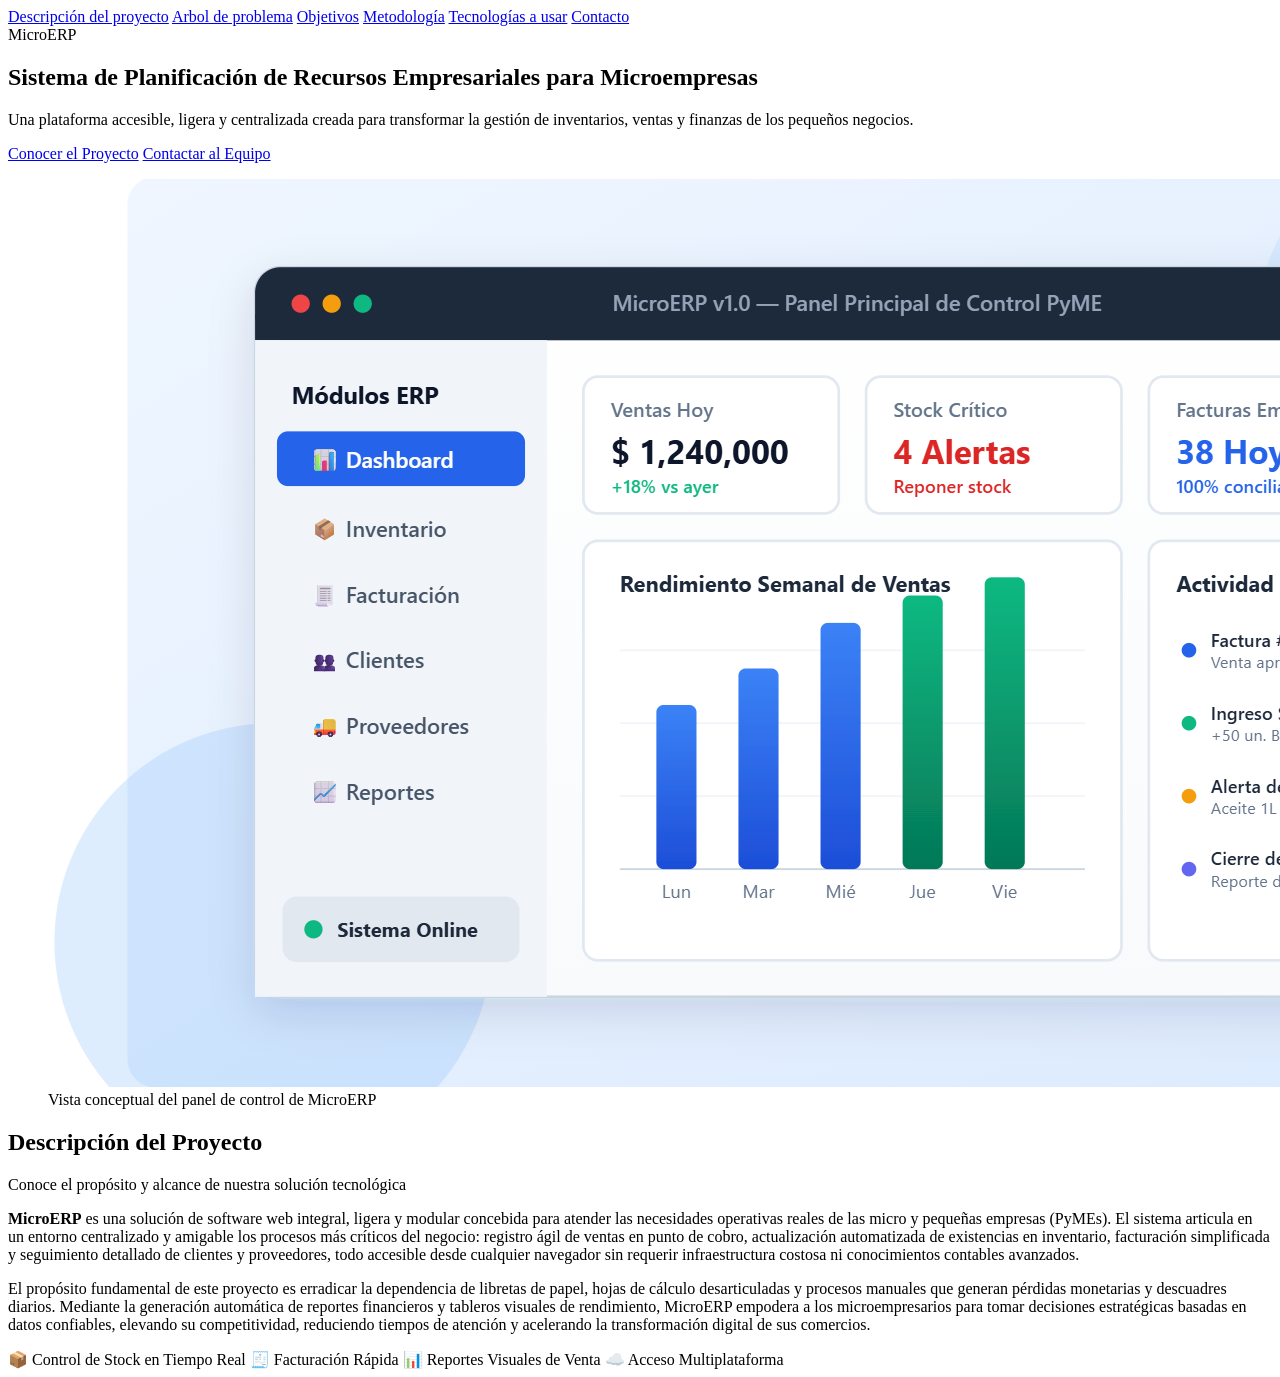
==== trabajo-grupal-main/index.html @ ad340e59 "Creacion de la descripcion de proyecto Prueba" ====
<!DOCTYPE html>
<html lang='en'>
<head>
    <meta charset='utf-8'>
    <meta name='viewport' content='width=device-width, initial-scale=1'>
    <title>Micro ERP</title>
    <link rel='stylesheet' href='style.css'>
</head>
<nav class="nav-menu">
    <a href="#descripcion del proyecto">Descripción del proyecto</a>
    <a href="#arbol de problema">Arbol de problema</a>
    <a href="#objetivos">Objetivos</a>
    <a href="#metodologia">Metodología</a>
    <a href="#tecnologias a usar">Tecnologías a usar</a>
    <a href="#contacto">Contacto</a>
</nav>

<body>

  <section id="inicio" class="hero-section">
    <div class="container hero-grid">
      <div class="hero-text">
        <span class="hero-tag">MicroERP</span>
        <h1>Sistema de Planificación de Recursos Empresariales para Microempresas</h1>
        <p class="hero-subtitle">
          Una plataforma accesible, ligera y centralizada creada para transformar la gestión de inventarios, ventas y finanzas de los pequeños negocios.
        </p>
        <div class="hero-cta">
          <a href="#descripcion del proyecto" class="btn btn-primary">Conocer el Proyecto</a>
          <a href="#contacto" class="btn btn-secondary">Contactar al Equipo</a>
        </div>
      </div>
      <div class="hero-image">
        <figure class="img-frame">
          <img src="img/microerp.png" alt="Panel de control interactivo del sistema MicroERP mostrando ventas, inventario y métricas">
          <figcaption>Vista conceptual del panel de control de MicroERP</figcaption>
        </figure>
      </div>
    </div>
  </section>

  <main>
    <section id="descripcion del proyecto" class="descripcion-section">
      <div class="container">
        <div class="section-header text-center">
          <h2>Descripción del Proyecto</h2>
          <p class="section-tagline">Conoce el propósito y alcance de nuestra solución tecnológica</p>
        </div>

        <div class="descripcion-grid">
          <div class="descripcion-content">
            <p>
              <strong>MicroERP</strong> es una solución de software web integral, ligera y modular concebida para atender las necesidades operativas reales de las micro y pequeñas empresas (PyMEs). El sistema articula en un entorno centralizado y amigable los procesos más críticos del negocio: registro ágil de ventas en punto de cobro, actualización automatizada de existencias en inventario, facturación simplificada y seguimiento detallado de clientes y proveedores, todo accesible desde cualquier navegador sin requerir infraestructura costosa ni conocimientos contables avanzados.
            </p>
            <p>
              El propósito fundamental de este proyecto es erradicar la dependencia de libretas de papel, hojas de cálculo desarticuladas y procesos manuales que generan pérdidas monetarias y descuadres diarios. Mediante la generación automática de reportes financieros y tableros visuales de rendimiento, MicroERP empodera a los microempresarios para tomar decisiones estratégicas basadas en datos confiables, elevando su competitividad, reduciendo tiempos de atención y acelerando la transformación digital de sus comercios.
            </p>

            <div class="descripcion-badges">
              <span class="feature-pill">📦 Control de Stock en Tiempo Real</span>
              <span class="feature-pill">🧾 Facturación Rápida</span>
              <span class="feature-pill">📊 Reportes Visuales de Venta</span>
              <span class="feature-pill">☁️ Acceso Multiplataforma</span>
            </div>
          </div>
        </div>
      </div>
    </section>
  </main>

</body>
</html>
---- trabajo-grupal-main/style.css ----
/* Redirección e importación a estilos.css para asegurar compatibilidad */
@import url('estilos.css');
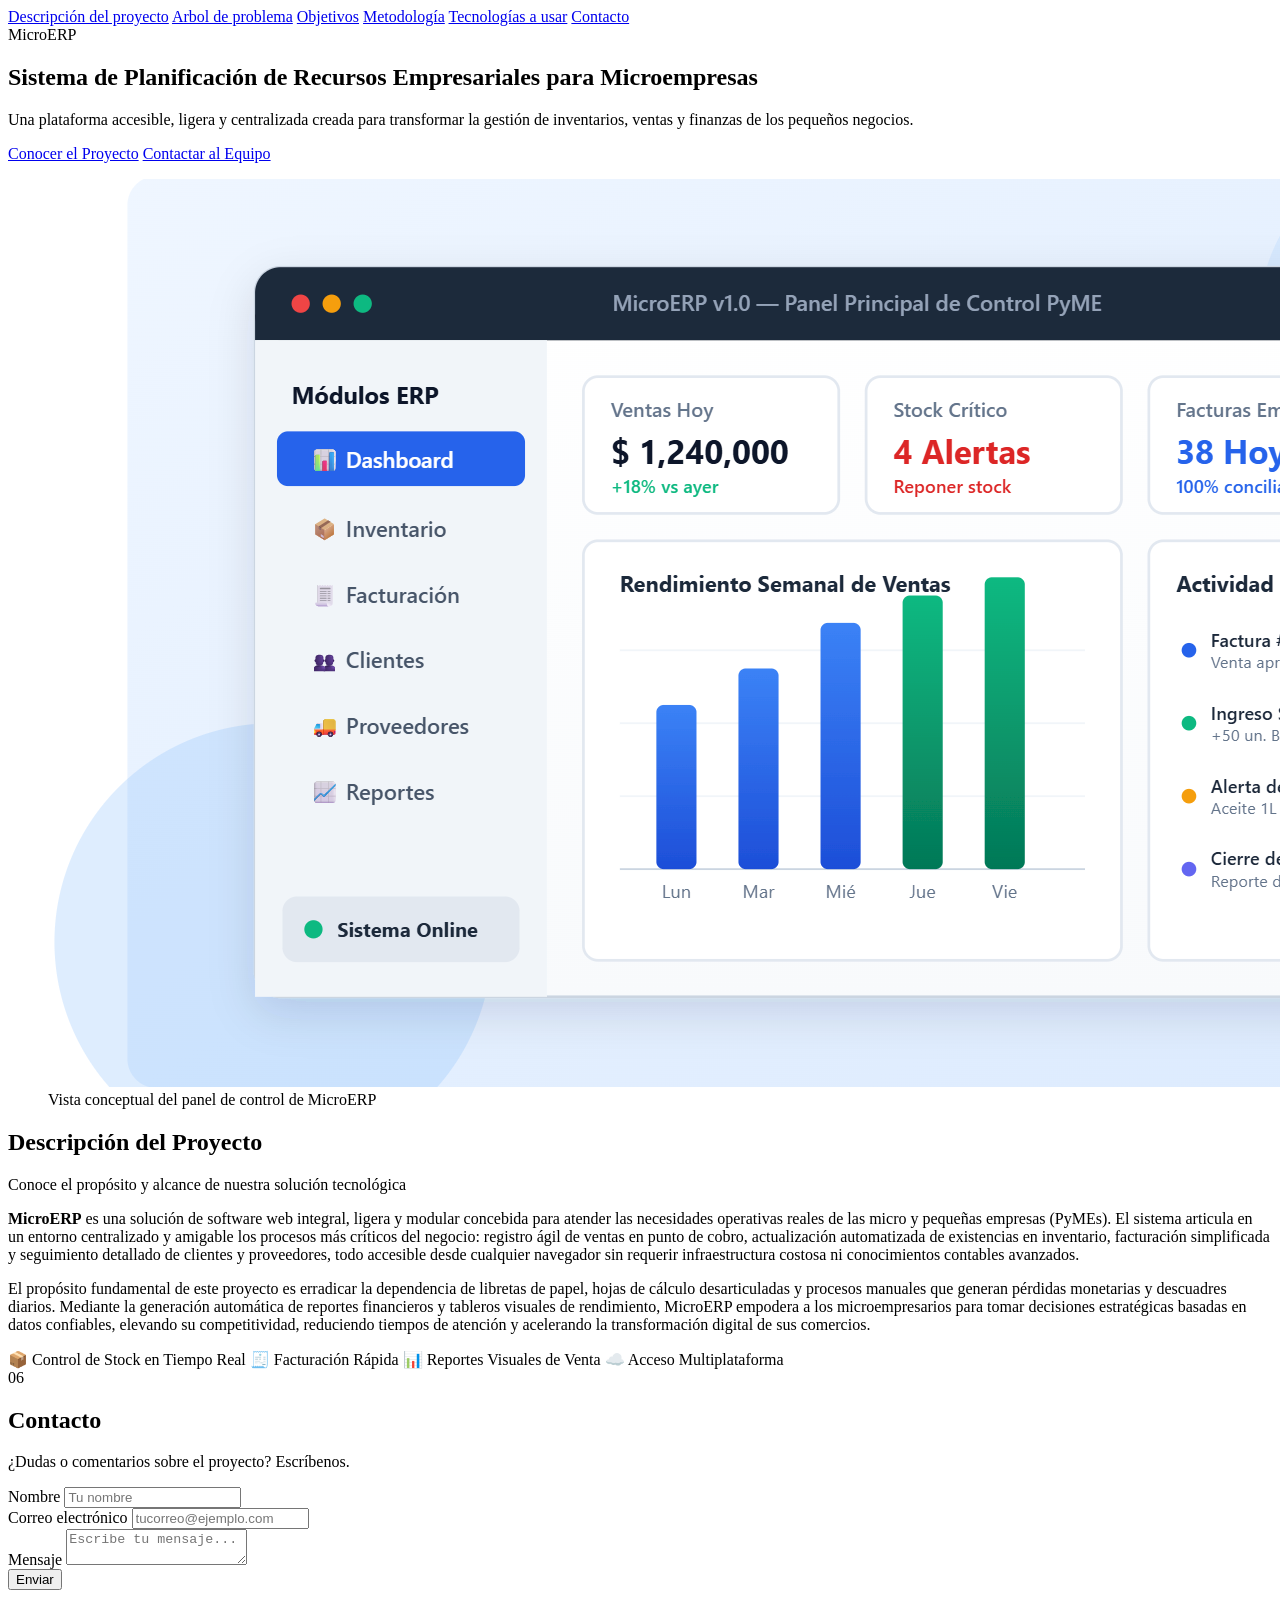
==== commit e8a62bb0: "agrego formulario contacto" ====
--- a/trabajo-grupal-main/index.html
+++ b/trabajo-grupal-main/index.html
@@ -1,18 +1,19 @@
 <!DOCTYPE html>
 <html lang='en'>
+
 <head>
-    <meta charset='utf-8'>
-    <meta name='viewport' content='width=device-width, initial-scale=1'>
-    <title>Micro ERP</title>
-    <link rel='stylesheet' href='style.css'>
+  <meta charset='utf-8'>
+  <meta name='viewport' content='width=device-width, initial-scale=1'>
+  <title>Micro ERP</title>
+  <link rel='stylesheet' href='style.css'>
 </head>
 <nav class="nav-menu">
-    <a href="#descripcion del proyecto">Descripción del proyecto</a>
-    <a href="#arbol de problema">Arbol de problema</a>
-    <a href="#objetivos">Objetivos</a>
-    <a href="#metodologia">Metodología</a>
-    <a href="#tecnologias a usar">Tecnologías a usar</a>
-    <a href="#contacto">Contacto</a>
+  <a href="#descripcion del proyecto">Descripción del proyecto</a>
+  <a href="#arbol de problema">Arbol de problema</a>
+  <a href="#objetivos">Objetivos</a>
+  <a href="#metodologia">Metodología</a>
+  <a href="#tecnologias a usar">Tecnologías a usar</a>
+  <a href="#contacto">Contacto</a>
 </nav>
 
 <body>
@@ -23,7 +24,8 @@
         <span class="hero-tag">MicroERP</span>
         <h1>Sistema de Planificación de Recursos Empresariales para Microempresas</h1>
         <p class="hero-subtitle">
-          Una plataforma accesible, ligera y centralizada creada para transformar la gestión de inventarios, ventas y finanzas de los pequeños negocios.
+          Una plataforma accesible, ligera y centralizada creada para transformar la gestión de inventarios, ventas y
+          finanzas de los pequeños negocios.
         </p>
         <div class="hero-cta">
           <a href="#descripcion del proyecto" class="btn btn-primary">Conocer el Proyecto</a>
@@ -32,7 +34,8 @@
       </div>
       <div class="hero-image">
         <figure class="img-frame">
-          <img src="img/microerp.png" alt="Panel de control interactivo del sistema MicroERP mostrando ventas, inventario y métricas">
+          <img src="img/microerp.png"
+            alt="Panel de control interactivo del sistema MicroERP mostrando ventas, inventario y métricas">
           <figcaption>Vista conceptual del panel de control de MicroERP</figcaption>
         </figure>
       </div>
@@ -50,10 +53,19 @@
         <div class="descripcion-grid">
           <div class="descripcion-content">
             <p>
-              <strong>MicroERP</strong> es una solución de software web integral, ligera y modular concebida para atender las necesidades operativas reales de las micro y pequeñas empresas (PyMEs). El sistema articula en un entorno centralizado y amigable los procesos más críticos del negocio: registro ágil de ventas en punto de cobro, actualización automatizada de existencias en inventario, facturación simplificada y seguimiento detallado de clientes y proveedores, todo accesible desde cualquier navegador sin requerir infraestructura costosa ni conocimientos contables avanzados.
+              <strong>MicroERP</strong> es una solución de software web integral, ligera y modular concebida para
+              atender las necesidades operativas reales de las micro y pequeñas empresas (PyMEs). El sistema articula en
+              un entorno centralizado y amigable los procesos más críticos del negocio: registro ágil de ventas en punto
+              de cobro, actualización automatizada de existencias en inventario, facturación simplificada y seguimiento
+              detallado de clientes y proveedores, todo accesible desde cualquier navegador sin requerir infraestructura
+              costosa ni conocimientos contables avanzados.
             </p>
             <p>
-              El propósito fundamental de este proyecto es erradicar la dependencia de libretas de papel, hojas de cálculo desarticuladas y procesos manuales que generan pérdidas monetarias y descuadres diarios. Mediante la generación automática de reportes financieros y tableros visuales de rendimiento, MicroERP empodera a los microempresarios para tomar decisiones estratégicas basadas en datos confiables, elevando su competitividad, reduciendo tiempos de atención y acelerando la transformación digital de sus comercios.
+              El propósito fundamental de este proyecto es erradicar la dependencia de libretas de papel, hojas de
+              cálculo desarticuladas y procesos manuales que generan pérdidas monetarias y descuadres diarios. Mediante
+              la generación automática de reportes financieros y tableros visuales de rendimiento, MicroERP empodera a
+              los microempresarios para tomar decisiones estratégicas basadas en datos confiables, elevando su
+              competitividad, reduciendo tiempos de atención y acelerando la transformación digital de sus comercios.
             </p>
 
             <div class="descripcion-badges">
@@ -66,7 +78,43 @@
         </div>
       </div>
     </section>
+
+    <!-- FORMULARIO DE CONTACTO -->
+
+    <section id="contacto">
+      <div class="sechead">
+        <span class="n">06</span>
+        <h2>Contacto</h2>
+      </div>
+
+      <p class="lead">
+        ¿Dudas o comentarios sobre el proyecto? Escríbenos.
+      </p>
+
+      <form>
+        <div class="fg">
+          <label for="nombre">Nombre</label>
+          <input id="nombre" name="nombre" type="text" placeholder="Tu nombre" required>
+        </div>
+
+        <div class="fg">
+          <label for="correo">Correo electrónico</label>
+          <input id="correo" name="correo" type="email" placeholder="tucorreo@ejemplo.com" required>
+        </div>
+
+        <div class="fg">
+          <label for="mensaje">Mensaje</label>
+          <textarea id="mensaje" name="mensaje" placeholder="Escribe tu mensaje..." required></textarea>
+        </div>
+
+        <button type="submit">Enviar </button>
+      </form>
+    </section>
+
+
+
   </main>
 
 </body>
+
 </html>
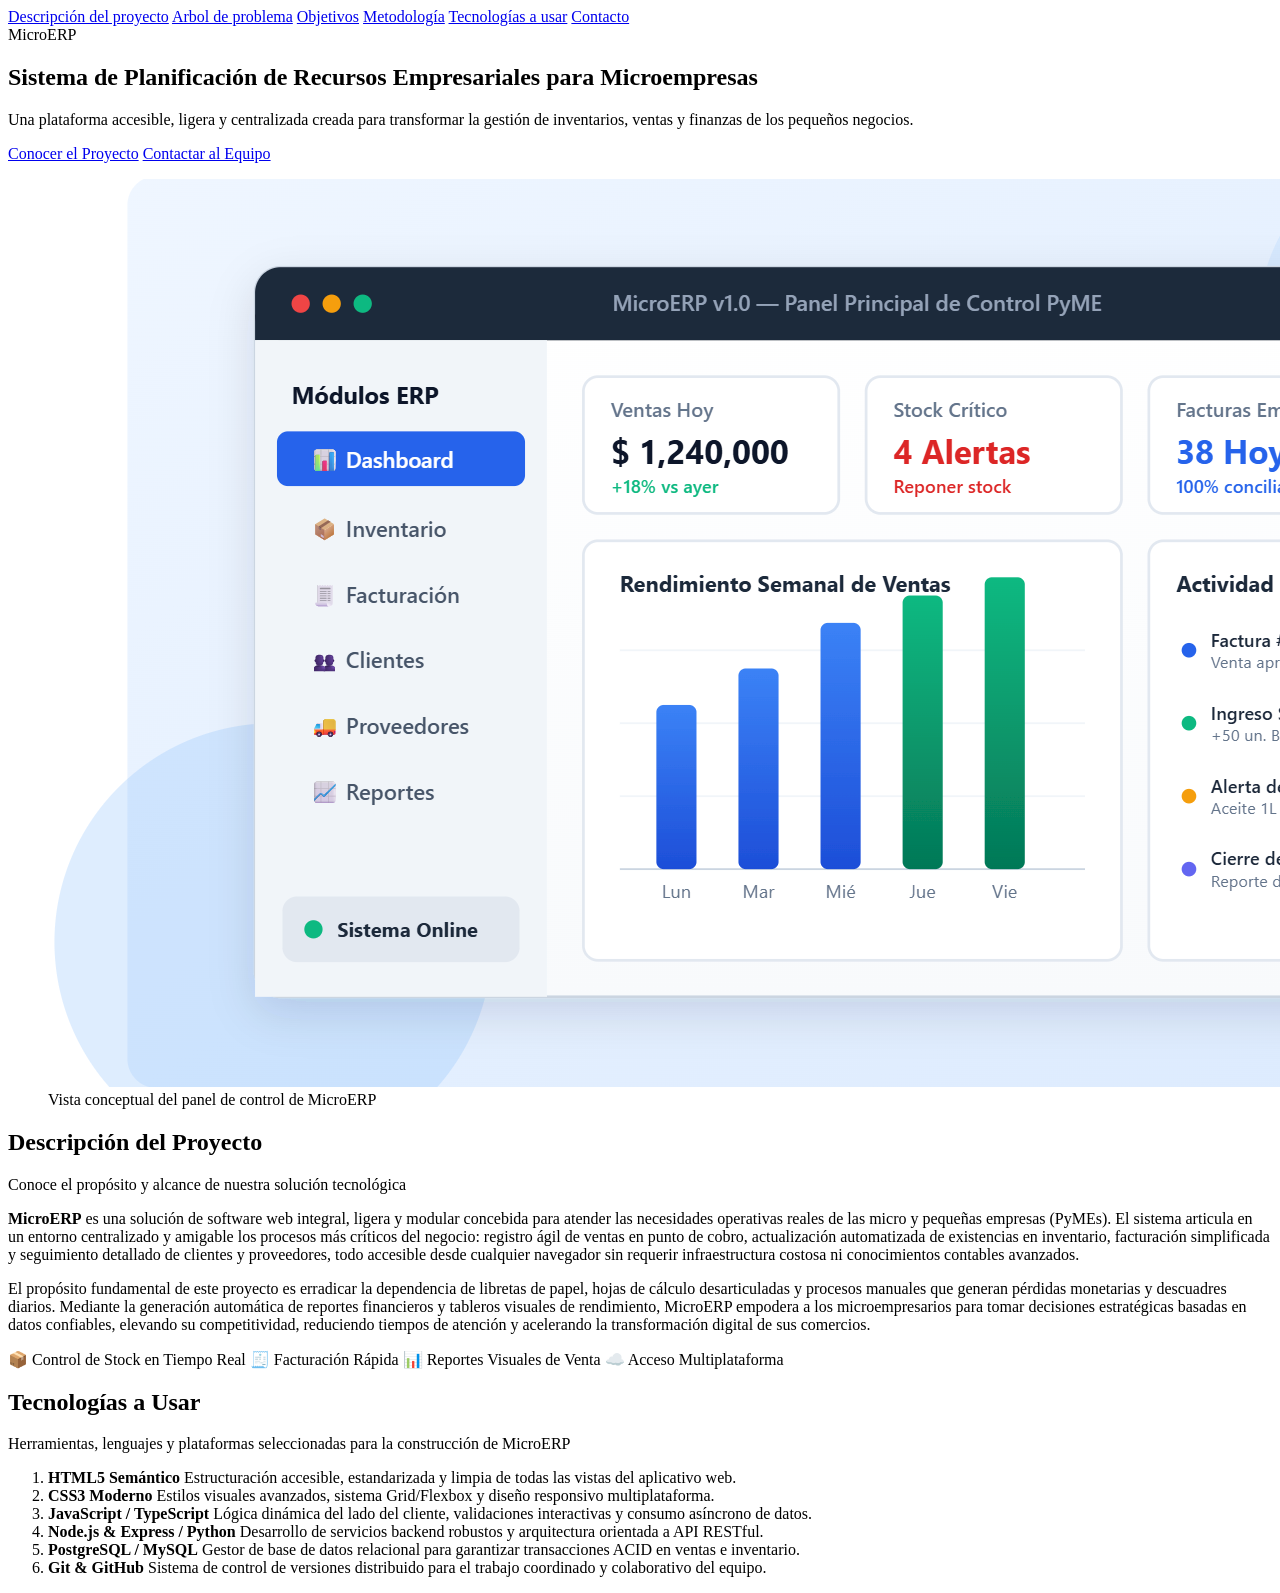
==== commit 9fb74be4: "Creacion de tecnologias" ====
--- a/trabajo-grupal-main/index.html
+++ b/trabajo-grupal-main/index.html
@@ -1,19 +1,18 @@
 <!DOCTYPE html>
 <html lang='en'>
-
 <head>
-  <meta charset='utf-8'>
-  <meta name='viewport' content='width=device-width, initial-scale=1'>
-  <title>Micro ERP</title>
-  <link rel='stylesheet' href='style.css'>
+    <meta charset='utf-8'>
+    <meta name='viewport' content='width=device-width, initial-scale=1'>
+    <title>Micro ERP</title>
+    <link rel='stylesheet' href='style.css'>
 </head>
 <nav class="nav-menu">
-  <a href="#descripcion del proyecto">Descripción del proyecto</a>
-  <a href="#arbol de problema">Arbol de problema</a>
-  <a href="#objetivos">Objetivos</a>
-  <a href="#metodologia">Metodología</a>
-  <a href="#tecnologias a usar">Tecnologías a usar</a>
-  <a href="#contacto">Contacto</a>
+    <a href="#descripcion del proyecto">Descripción del proyecto</a>
+    <a href="#arbol de problema">Arbol de problema</a>
+    <a href="#objetivos">Objetivos</a>
+    <a href="#metodologia">Metodología</a>
+    <a href="#tecnologias a usar">Tecnologías a usar</a>
+    <a href="#contacto">Contacto</a>
 </nav>
 
 <body>
@@ -24,8 +23,7 @@
         <span class="hero-tag">MicroERP</span>
         <h1>Sistema de Planificación de Recursos Empresariales para Microempresas</h1>
         <p class="hero-subtitle">
-          Una plataforma accesible, ligera y centralizada creada para transformar la gestión de inventarios, ventas y
-          finanzas de los pequeños negocios.
+          Una plataforma accesible, ligera y centralizada creada para transformar la gestión de inventarios, ventas y finanzas de los pequeños negocios.
         </p>
         <div class="hero-cta">
           <a href="#descripcion del proyecto" class="btn btn-primary">Conocer el Proyecto</a>
@@ -34,8 +32,7 @@
       </div>
       <div class="hero-image">
         <figure class="img-frame">
-          <img src="img/microerp.png"
-            alt="Panel de control interactivo del sistema MicroERP mostrando ventas, inventario y métricas">
+          <img src="img/microerp.png" alt="Panel de control interactivo del sistema MicroERP mostrando ventas, inventario y métricas">
           <figcaption>Vista conceptual del panel de control de MicroERP</figcaption>
         </figure>
       </div>
@@ -53,19 +50,10 @@
         <div class="descripcion-grid">
           <div class="descripcion-content">
             <p>
-              <strong>MicroERP</strong> es una solución de software web integral, ligera y modular concebida para
-              atender las necesidades operativas reales de las micro y pequeñas empresas (PyMEs). El sistema articula en
-              un entorno centralizado y amigable los procesos más críticos del negocio: registro ágil de ventas en punto
-              de cobro, actualización automatizada de existencias en inventario, facturación simplificada y seguimiento
-              detallado de clientes y proveedores, todo accesible desde cualquier navegador sin requerir infraestructura
-              costosa ni conocimientos contables avanzados.
+              <strong>MicroERP</strong> es una solución de software web integral, ligera y modular concebida para atender las necesidades operativas reales de las micro y pequeñas empresas (PyMEs). El sistema articula en un entorno centralizado y amigable los procesos más críticos del negocio: registro ágil de ventas en punto de cobro, actualización automatizada de existencias en inventario, facturación simplificada y seguimiento detallado de clientes y proveedores, todo accesible desde cualquier navegador sin requerir infraestructura costosa ni conocimientos contables avanzados.
             </p>
             <p>
-              El propósito fundamental de este proyecto es erradicar la dependencia de libretas de papel, hojas de
-              cálculo desarticuladas y procesos manuales que generan pérdidas monetarias y descuadres diarios. Mediante
-              la generación automática de reportes financieros y tableros visuales de rendimiento, MicroERP empodera a
-              los microempresarios para tomar decisiones estratégicas basadas en datos confiables, elevando su
-              competitividad, reduciendo tiempos de atención y acelerando la transformación digital de sus comercios.
+              El propósito fundamental de este proyecto es erradicar la dependencia de libretas de papel, hojas de cálculo desarticuladas y procesos manuales que generan pérdidas monetarias y descuadres diarios. Mediante la generación automática de reportes financieros y tableros visuales de rendimiento, MicroERP empodera a los microempresarios para tomar decisiones estratégicas basadas en datos confiables, elevando su competitividad, reduciendo tiempos de atención y acelerando la transformación digital de sus comercios.
             </p>
 
             <div class="descripcion-badges">
@@ -79,42 +67,45 @@
       </div>
     </section>
 
-    <!-- FORMULARIO DE CONTACTO -->
-
-    <section id="contacto">
-      <div class="sechead">
-        <span class="n">06</span>
-        <h2>Contacto</h2>
-      </div>
-
-      <p class="lead">
-        ¿Dudas o comentarios sobre el proyecto? Escríbenos.
-      </p>
-
-      <form>
-        <div class="fg">
-          <label for="nombre">Nombre</label>
-          <input id="nombre" name="nombre" type="text" placeholder="Tu nombre" required>
+    <!-- ========================================================
+         SECCIÓN: TECNOLOGÍAS A USAR (LISTA USANDO <ol>)
+         ======================================================== -->
+    <section id="tecnologias a usar" class="tecnologias-section">
+      <div class="container">
+        <div class="section-header text-center">
+          <h2>Tecnologías a Usar</h2>
+          <p class="section-tagline">Herramientas, lenguajes y plataformas seleccionadas para la construcción de MicroERP</p>
         </div>
 
-        <div class="fg">
-          <label for="correo">Correo electrónico</label>
-          <input id="correo" name="correo" type="email" placeholder="tucorreo@ejemplo.com" required>
-        </div>
-
-        <div class="fg">
-          <label for="mensaje">Mensaje</label>
-          <textarea id="mensaje" name="mensaje" placeholder="Escribe tu mensaje..." required></textarea>
-        </div>
-
-        <button type="submit">Enviar </button>
-      </form>
+        <ol class="tecnologias-list">
+          <li>
+            <strong>HTML5 Semántico</strong>
+            <span>Estructuración accesible, estandarizada y limpia de todas las vistas del aplicativo web.</span>
+          </li>
+          <li>
+            <strong>CSS3 Moderno</strong>
+            <span>Estilos visuales avanzados, sistema Grid/Flexbox y diseño responsivo multiplataforma.</span>
+          </li>
+          <li>
+            <strong>JavaScript / TypeScript</strong>
+            <span>Lógica dinámica del lado del cliente, validaciones interactivas y consumo asíncrono de datos.</span>
+          </li>
+          <li>
+            <strong>Node.js & Express / Python</strong>
+            <span>Desarrollo de servicios backend robustos y arquitectura orientada a API RESTful.</span>
+          </li>
+          <li>
+            <strong>PostgreSQL / MySQL</strong>
+            <span>Gestor de base de datos relacional para garantizar transacciones ACID en ventas e inventario.</span>
+          </li>
+          <li>
+            <strong>Git & GitHub</strong>
+            <span>Sistema de control de versiones distribuido para el trabajo coordinado y colaborativo del equipo.</span>
+          </li>
+        </ol>
+      </div>
     </section>
-
-
-
   </main>
 
 </body>
-
 </html>
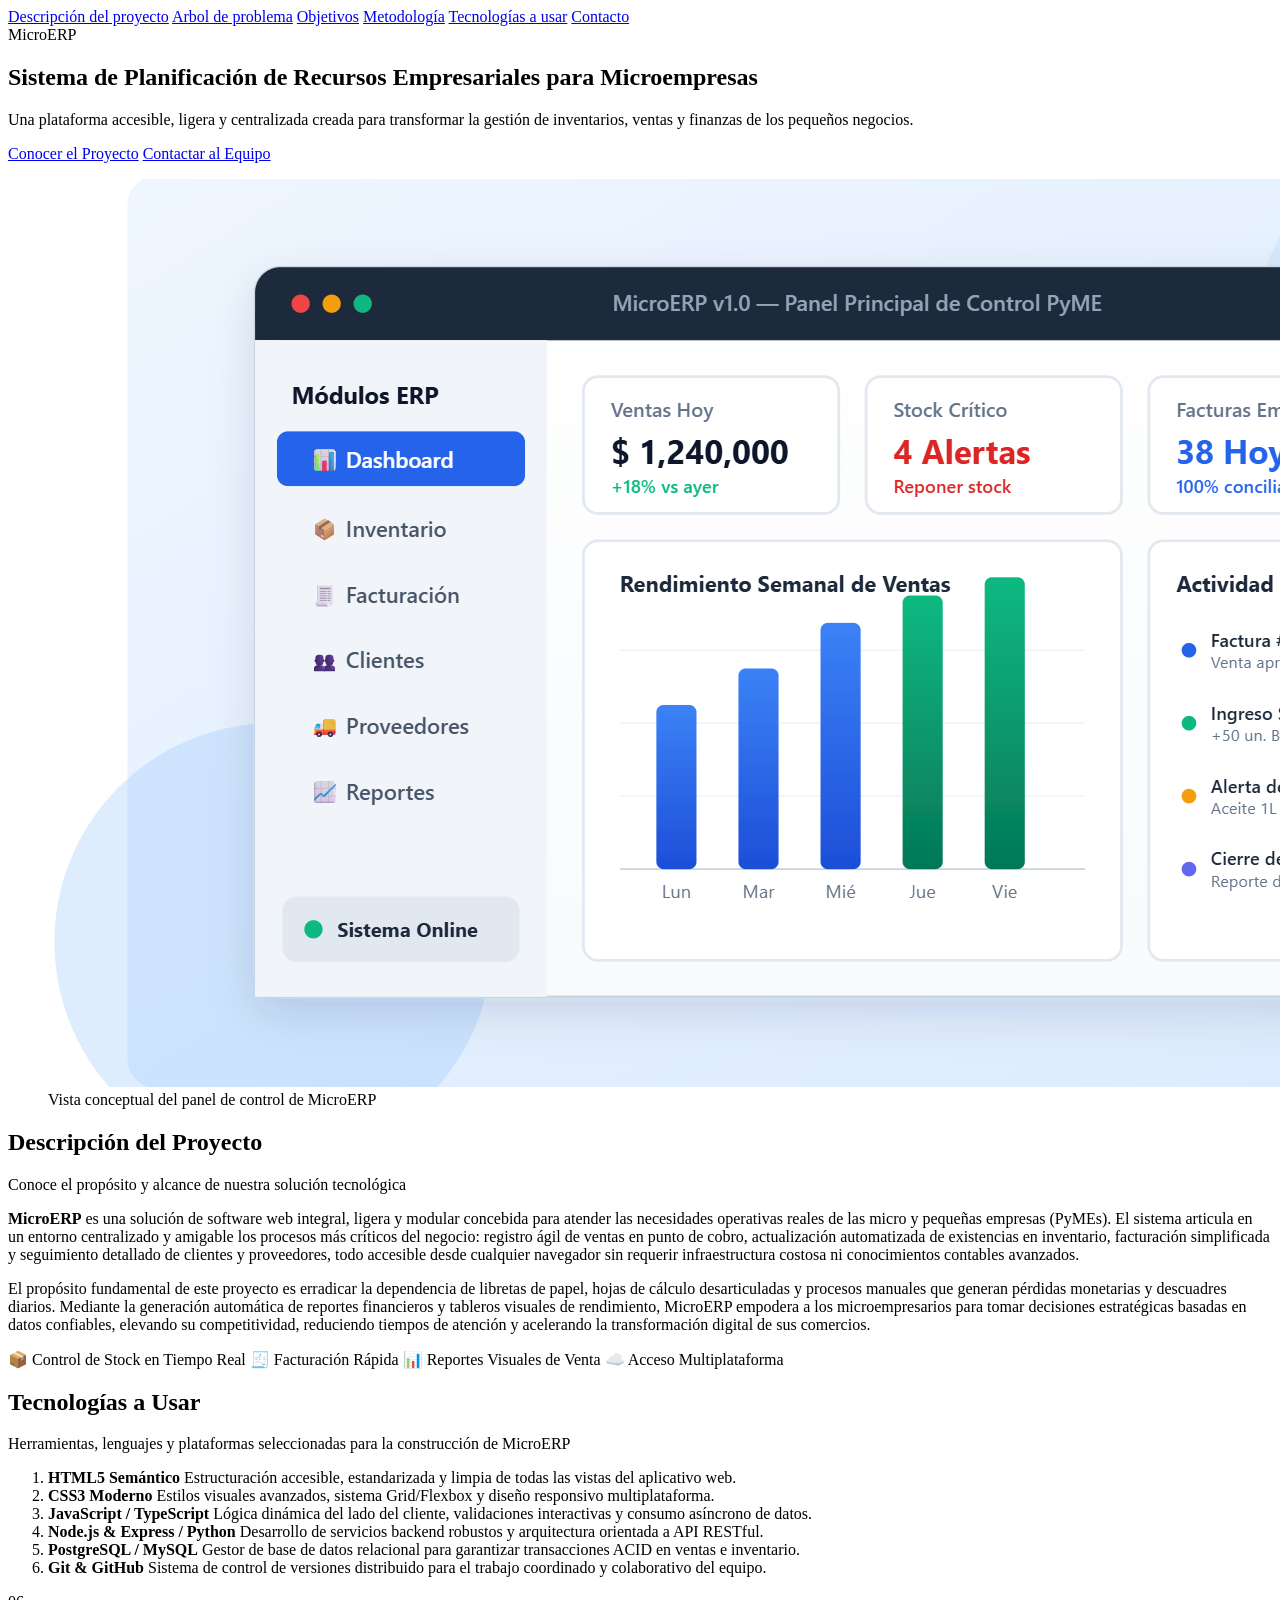
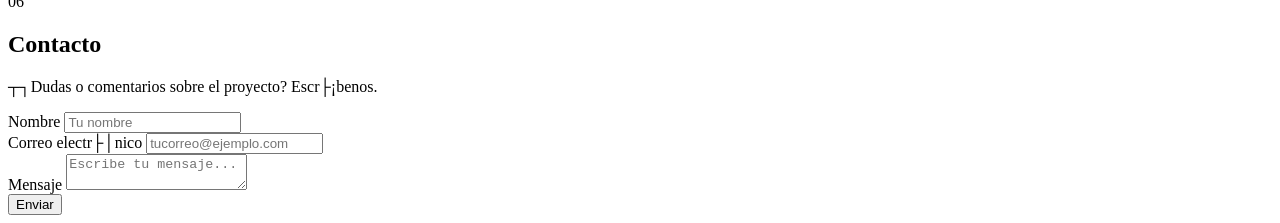
==== commit 0cfa4c11: "contacto" ====
--- a/trabajo-grupal-main/index.html
+++ b/trabajo-grupal-main/index.html
@@ -105,6 +105,40 @@
         </ol>
       </div>
     </section>
+
+
+    <!-- FORMULARIO DE CONTACTO -->
+
+    <section id="contacto">
+      <div class="sechead">
+        <span class="n">06</span>
+        <h2>Contacto</h2>
+      </div>
+
+      <p class="lead">
+        ┬┐Dudas o comentarios sobre el proyecto? Escr├¡benos.
+      </p>
+
+      <form>
+        <div class="fg">
+          <label for="nombre">Nombre</label>
+          <input id="nombre" name="nombre" type="text" placeholder="Tu nombre" required>
+        </div>
+
+        <div class="fg">
+          <label for="correo">Correo electr├│nico</label>
+          <input id="correo" name="correo" type="email" placeholder="tucorreo@ejemplo.com" required>
+        </div>
+
+        <div class="fg">
+          <label for="mensaje">Mensaje</label>
+          <textarea id="mensaje" name="mensaje" placeholder="Escribe tu mensaje..." required></textarea>
+        </div>
+
+        <button type="submit">Enviar </button>
+      </form>
+    </section>
+
   </main>
 
 </body>
